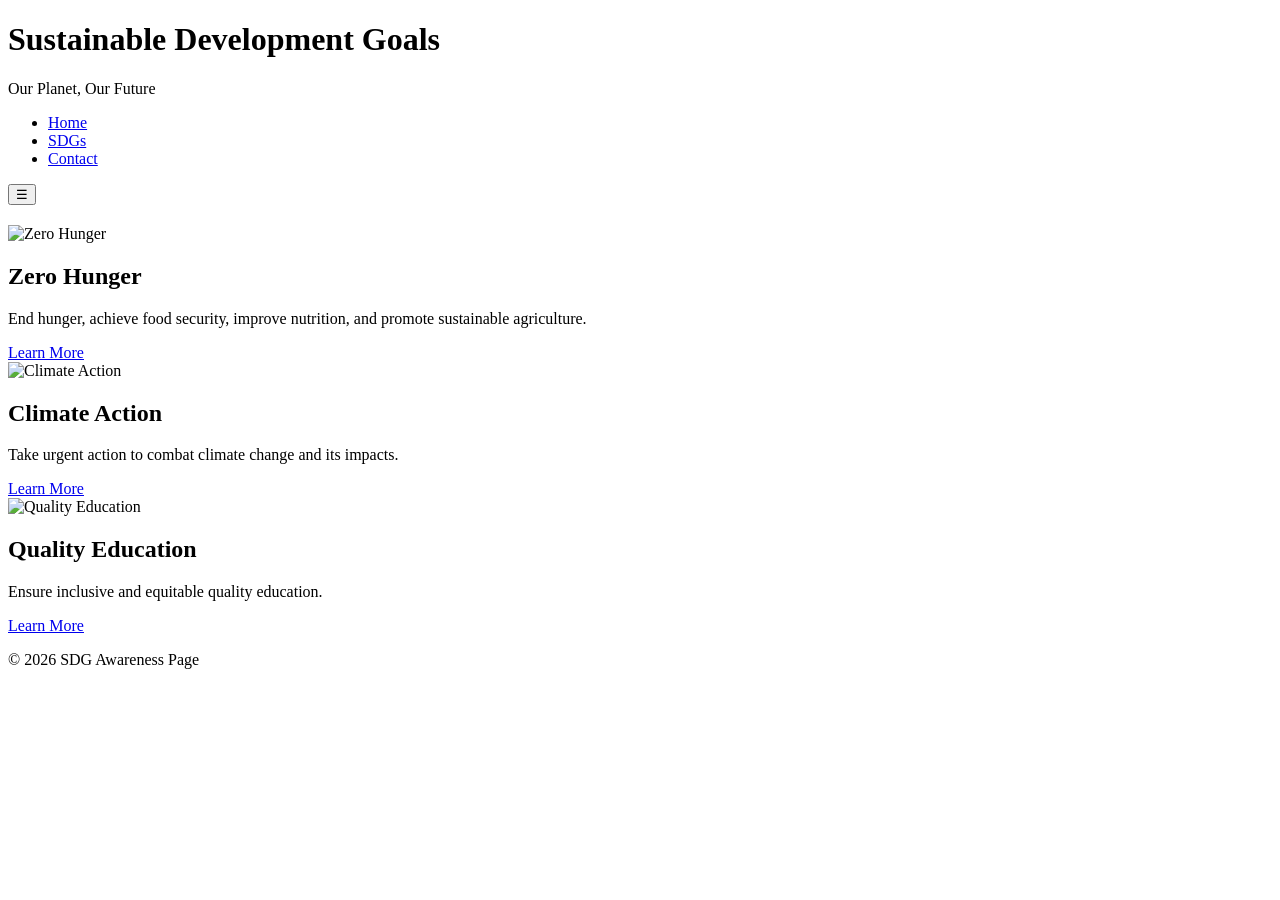
==== index.html @ b655a16e "Fix image paths in index.html" ====
<!DOCTYPE html>
<html lang="en">
<head>
    <meta charset="UTF-8">
    <meta name="viewport" content="width=device-width, initial-scale=1.0">
    <meta name="description" content="SDG Awareness - Zero Hunger, Climate Action, Quality Education">
    <title>SDG Cards</title>
    <link rel="stylesheet" href="style.css">
</head>
<body>

<header class="top-header">
    <h1>Sustainable Development Goals</h1>
    <p class="subtitle">Our Planet, Our Future</p>

    <!-- NAVIGATION -->
    <nav>
        <ul id="menu">
            <li><a href="index.html">Home</a></li>
            <li><a href="about.html">SDGs</a></li>
            <li><a href="contact.html">Contact</a></li>
        </ul>
        <button onclick="toggleMenu()">☰</button>
    </nav>
</header>

<section class="hero">
    <h2 id="greeting"></h2>
</section>

<div class="container">

    <div class="card">
        <img src="\images\zero_hunger.gif" alt="Zero Hunger">
        <h2>Zero Hunger</h2>
        <p>End hunger, achieve food security, improve nutrition, and promote sustainable agriculture.</p>
        <a href="https://sdgs.un.org/goals/goal2" target="_blank" class="btn">Learn More</a>
    </div>

    <div class="card">
        <img src="\images\climate_action.gif" alt="Climate Action">
        <h2>Climate Action</h2>
        <p>Take urgent action to combat climate change and its impacts.</p>
        <a href="https://sdgs.un.org/goals/goal13" target="_blank" class="btn">Learn More</a>
    </div>

    <div class="card">
        <img src="\images\quality_education.gif" alt="Quality Education">
        <h2>Quality Education</h2>
        <p>Ensure inclusive and equitable quality education.</p>
        <a href="https://sdgs.un.org/goals/goal4" target="_blank" class="btn">Learn More</a>
    </div>

</div>

<footer>
    <p>© 2026 SDG Awareness Page</p>
</footer>

<script src="script.js"></script>
</body>
</html>
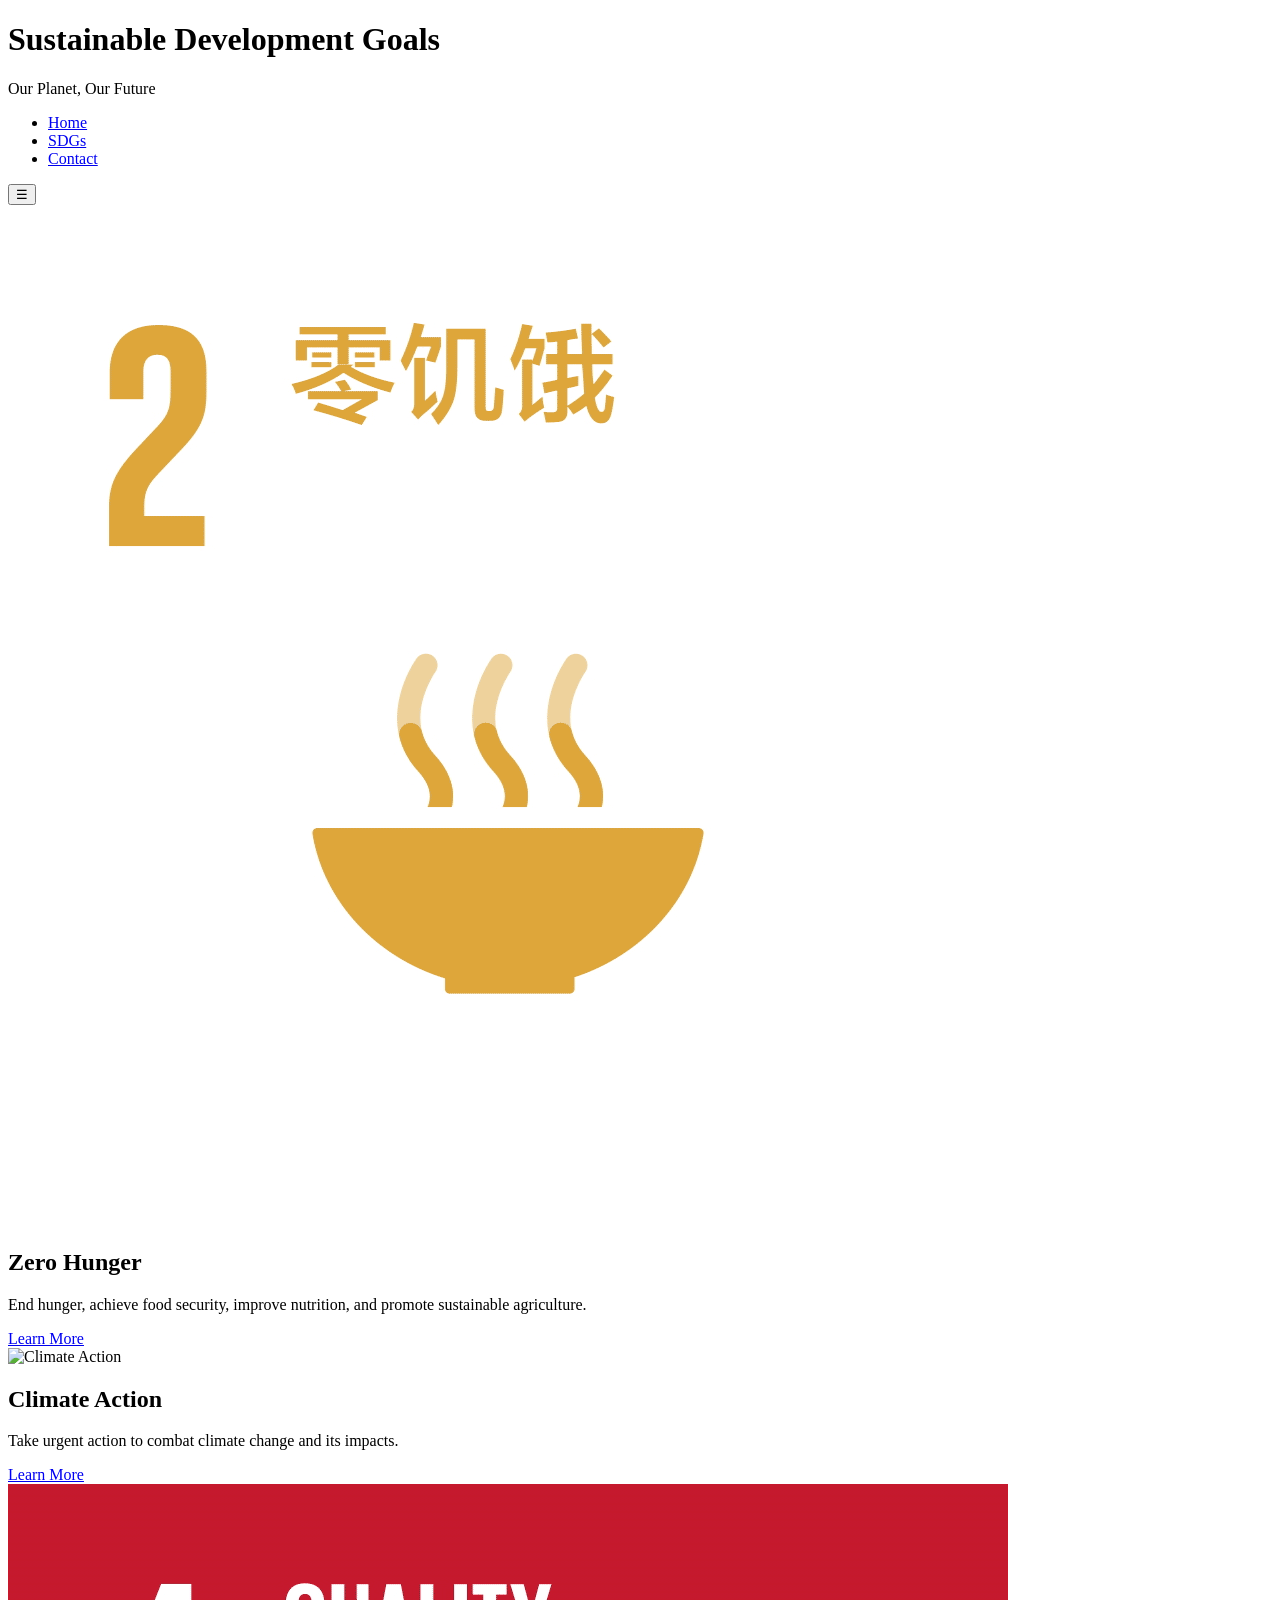
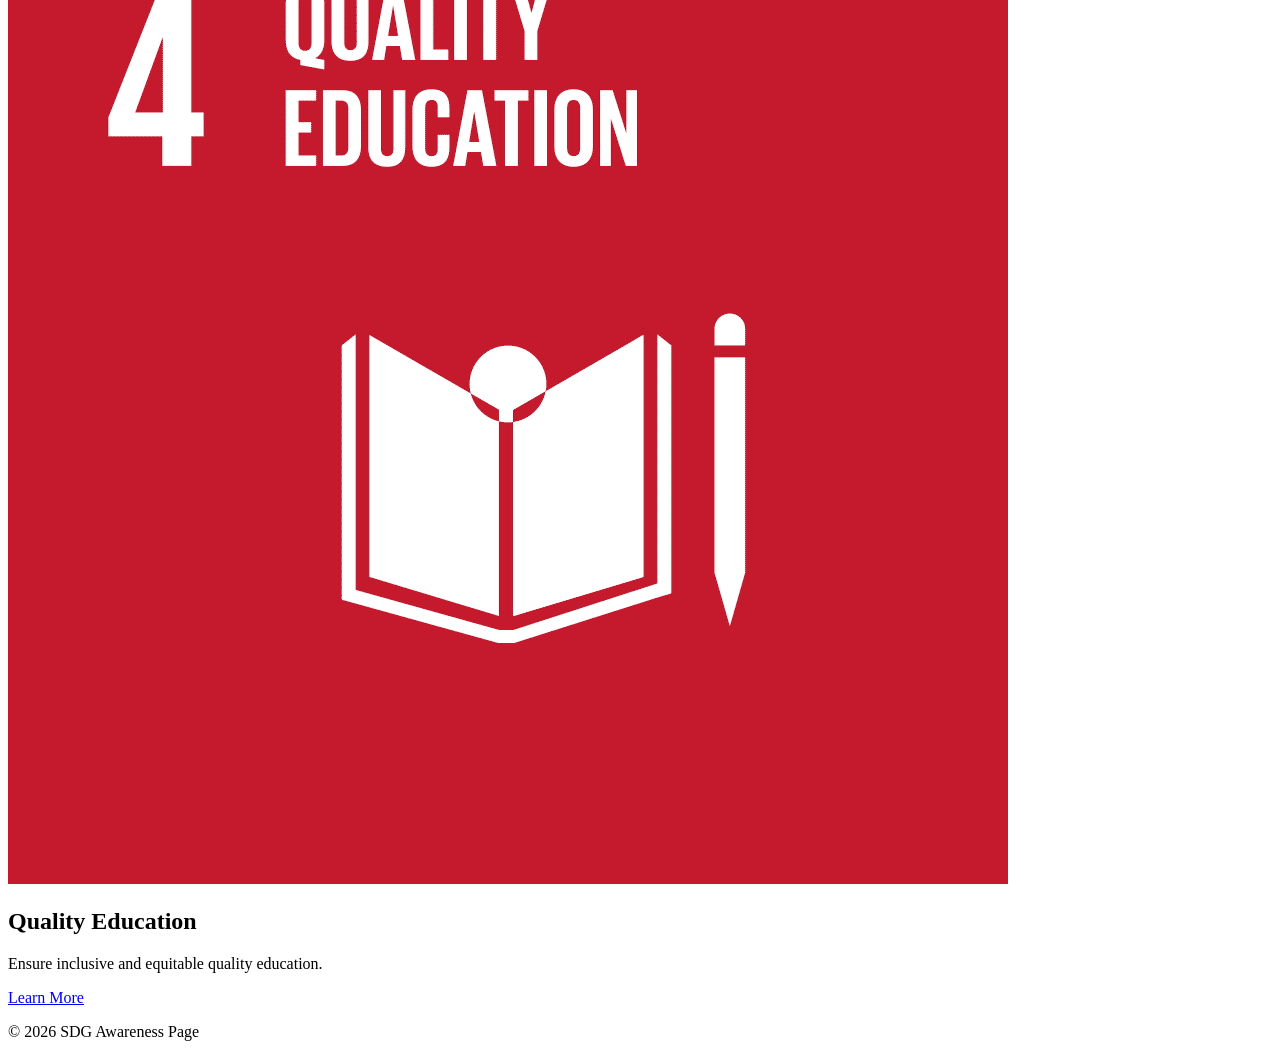
==== commit a5bd5a62: "Fix HTML entity encoding in index.html" ====
--- a/index.html
+++ b/index.html
@@ -31,21 +31,21 @@
 <div class="container">
 
     <div class="card">
-        <img src="\images\zero_hunger.gif" alt="Zero Hunger">
+        <img src="\Images\zero_hunger.gif" alt="Zero Hunger">
         <h2>Zero Hunger</h2>
         <p>End hunger, achieve food security, improve nutrition, and promote sustainable agriculture.</p>
         <a href="https://sdgs.un.org/goals/goal2" target="_blank" class="btn">Learn More</a>
     </div>
 
     <div class="card">
-        <img src="\images\climate_action.gif" alt="Climate Action">
+        <img src="\Images\climate_action.gif" alt="Climate Action">
         <h2>Climate Action</h2>
         <p>Take urgent action to combat climate change and its impacts.</p>
         <a href="https://sdgs.un.org/goals/goal13" target="_blank" class="btn">Learn More</a>
     </div>
 
     <div class="card">
-        <img src="\images\quality_education.gif" alt="Quality Education">
+        <img src="\Images\quality_education.gif" alt="Quality Education">
         <h2>Quality Education</h2>
         <p>Ensure inclusive and equitable quality education.</p>
         <a href="https://sdgs.un.org/goals/goal4" target="_blank" class="btn">Learn More</a>
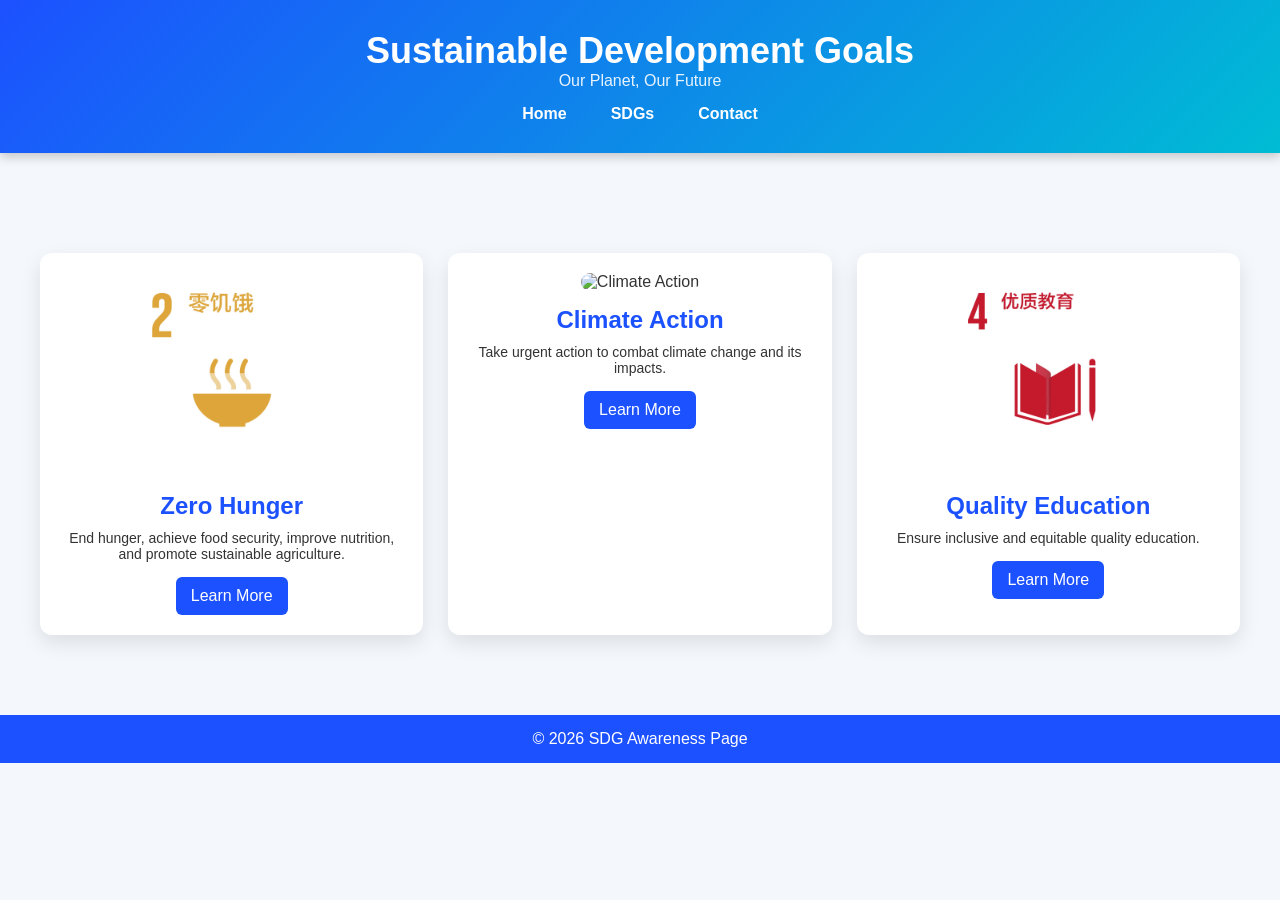
==== commit abdbbd14: "Fix HTML formatting and update stylesheet link" ====
--- a/index.html
+++ b/index.html
@@ -5,7 +5,7 @@
     <meta name="viewport" content="width=device-width, initial-scale=1.0">
     <meta name="description" content="SDG Awareness - Zero Hunger, Climate Action, Quality Education">
     <title>SDG Cards</title>
-    <link rel="stylesheet" href="style.css">
+    <link rel="stylesheet" href="Style.css">
 </head>
 <body>
 
--- a/Style.css
+++ b/Style.css
@@ -0,0 +1,208 @@
+
+* {
+    margin: 0;
+    padding: 0;
+    box-sizing: border-box;
+}
+
+
+body {
+    font-family: 'Segoe UI', Tahoma, sans-serif;
+    background: #f4f7fb;
+    color: #333;
+}
+
+
+.top-header {
+    background: linear-gradient(135deg, #1c51ff, #00bcd4);
+    color: white;
+    text-align: center;
+    padding: 30px 20px;
+    box-shadow: 0 4px 10px rgba(0,0,0,0.2);
+}
+
+.top-header h1 {
+    font-size: 36px;
+}
+
+.subtitle {
+    font-size: 16px;
+    opacity: 0.9;
+}
+
+
+nav {
+    margin-top: 15px;
+}
+
+nav ul {
+    display: flex;
+    justify-content: center;
+    gap: 20px;
+    list-style: none;
+}
+
+nav a {
+    text-decoration: none;
+    color: white;
+    font-weight: 600;
+    padding: 8px 12px;
+    transition: 0.3s;
+}
+
+nav a:hover {
+    background: rgba(255,255,255,0.2);
+    border-radius: 5px;
+}
+
+nav button {
+    display: none;
+}
+
+
+.hero {
+    text-align: center;
+    padding: 30px;
+    font-size: 22px;
+    font-weight: 500;
+}
+
+
+.container {
+    display: grid;
+    grid-template-columns: repeat(auto-fit, minmax(280px, 1fr));
+    gap: 25px;
+    padding: 40px;
+}
+
+
+.card {
+    background: white;
+    border-radius: 12px;
+    padding: 20px;
+    text-align: center;
+    box-shadow: 0 8px 20px rgba(0,0,0,0.1);
+    transition: 0.3s;
+}
+
+.card:hover {
+    transform: translateY(-10px);
+}
+
+.card img {
+    width: 100%;
+    height: 200px;
+    object-fit: contain;
+    border-radius: 10px;
+}
+
+.card h2 {
+    margin: 15px 0 10px;
+    color: #1c51ff;
+}
+
+.card p {
+    font-size: 14px;
+    margin-bottom: 15px;
+}
+
+
+.btn {
+    display: inline-block;
+    padding: 10px 15px;
+    background: #1c51ff;
+    color: white;
+    text-decoration: none;
+    border-radius: 6px;
+    transition: 0.3s;
+}
+
+.btn:hover {
+    background: #003bb5;
+}
+
+
+form {
+    width: 320px;
+    margin: 40px auto;
+    background: white;
+    padding: 20px;
+    border-radius: 10px;
+    box-shadow: 0 6px 15px rgba(0,0,0,0.1);
+}
+
+input {
+    width: 100%;
+    padding: 10px;
+    margin-bottom: 10px;
+    border-radius: 5px;
+    border: 1px solid #ccc;
+}
+
+button {
+    width: 100%;
+    padding: 10px;
+    background: #1c51ff;
+    color: white;
+    border: none;
+    border-radius: 5px;
+    cursor: pointer;
+}
+
+button:hover {
+    background: #003bb5;
+}
+
+
+#message {
+    margin-top: 10px;
+    font-weight: bold;
+    text-align: center;
+}
+
+
+footer {
+    background: #1c51ff;
+    color: white;
+    text-align: center;
+    padding: 15px;
+    margin-top: 40px;
+}
+
+
+@media (max-width: 600px) {
+    .top-header h1 {
+        font-size: 24px;
+    }
+
+    .container {
+        padding: 20px;
+    }
+}
+
+.contact-note {
+    width: 320px;
+    margin: 20px auto;
+    padding: 15px;
+    background: #e8f0ff;
+    border-left: 5px solid #1c51ff;
+    border-radius: 5px;
+    font-size: 14px;
+    color: #333;
+}
+
+
+.contact-note p {
+    text-align: center;
+    line-height: 1.5;
+}
+
+textarea {
+    width: 100%;
+    padding: 10px;
+    margin-bottom: 10px;
+    border-radius: 5px;
+    border: 1px solid #ccc;
+    resize: none;
+    height: 100px;
+}
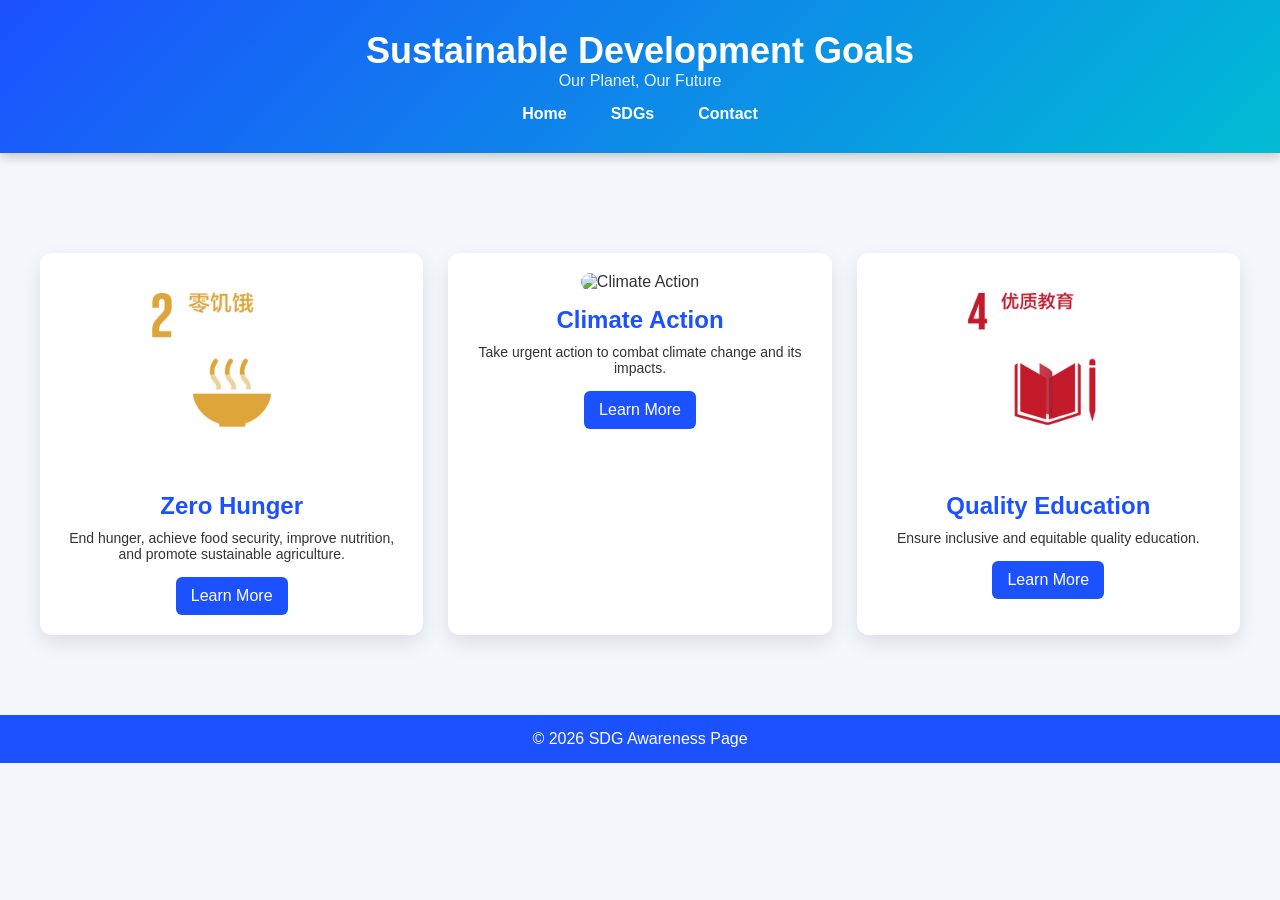
==== commit 7de8da21: "Update index.html" ====
--- a/index.html
+++ b/index.html
@@ -5,7 +5,7 @@
     <meta name="viewport" content="width=device-width, initial-scale=1.0">
     <meta name="description" content="SDG Awareness - Zero Hunger, Climate Action, Quality Education">
     <title>SDG Cards</title>
-    <link rel="stylesheet" href="Style.css">
+    <link rel="stylesheet" href="/Style.css">
 </head>
 <body>
 
@@ -31,21 +31,21 @@
 <div class="container">
 
     <div class="card">
-        <img src="\Images\zero_hunger.gif" alt="Zero Hunger">
+        <img src="/Images/zero_hunger.gif" alt="Zero Hunger">
         <h2>Zero Hunger</h2>
         <p>End hunger, achieve food security, improve nutrition, and promote sustainable agriculture.</p>
         <a href="https://sdgs.un.org/goals/goal2" target="_blank" class="btn">Learn More</a>
     </div>
 
     <div class="card">
-        <img src="\Images\climate_action.gif" alt="Climate Action">
+        <img src="/Images/climate_action.gif" alt="Climate Action">
         <h2>Climate Action</h2>
         <p>Take urgent action to combat climate change and its impacts.</p>
         <a href="https://sdgs.un.org/goals/goal13" target="_blank" class="btn">Learn More</a>
     </div>
 
     <div class="card">
-        <img src="\Images\quality_education.gif" alt="Quality Education">
+        <img src="/Images/quality_education.gif" alt="Quality Education">
         <h2>Quality Education</h2>
         <p>Ensure inclusive and equitable quality education.</p>
         <a href="https://sdgs.un.org/goals/goal4" target="_blank" class="btn">Learn More</a>
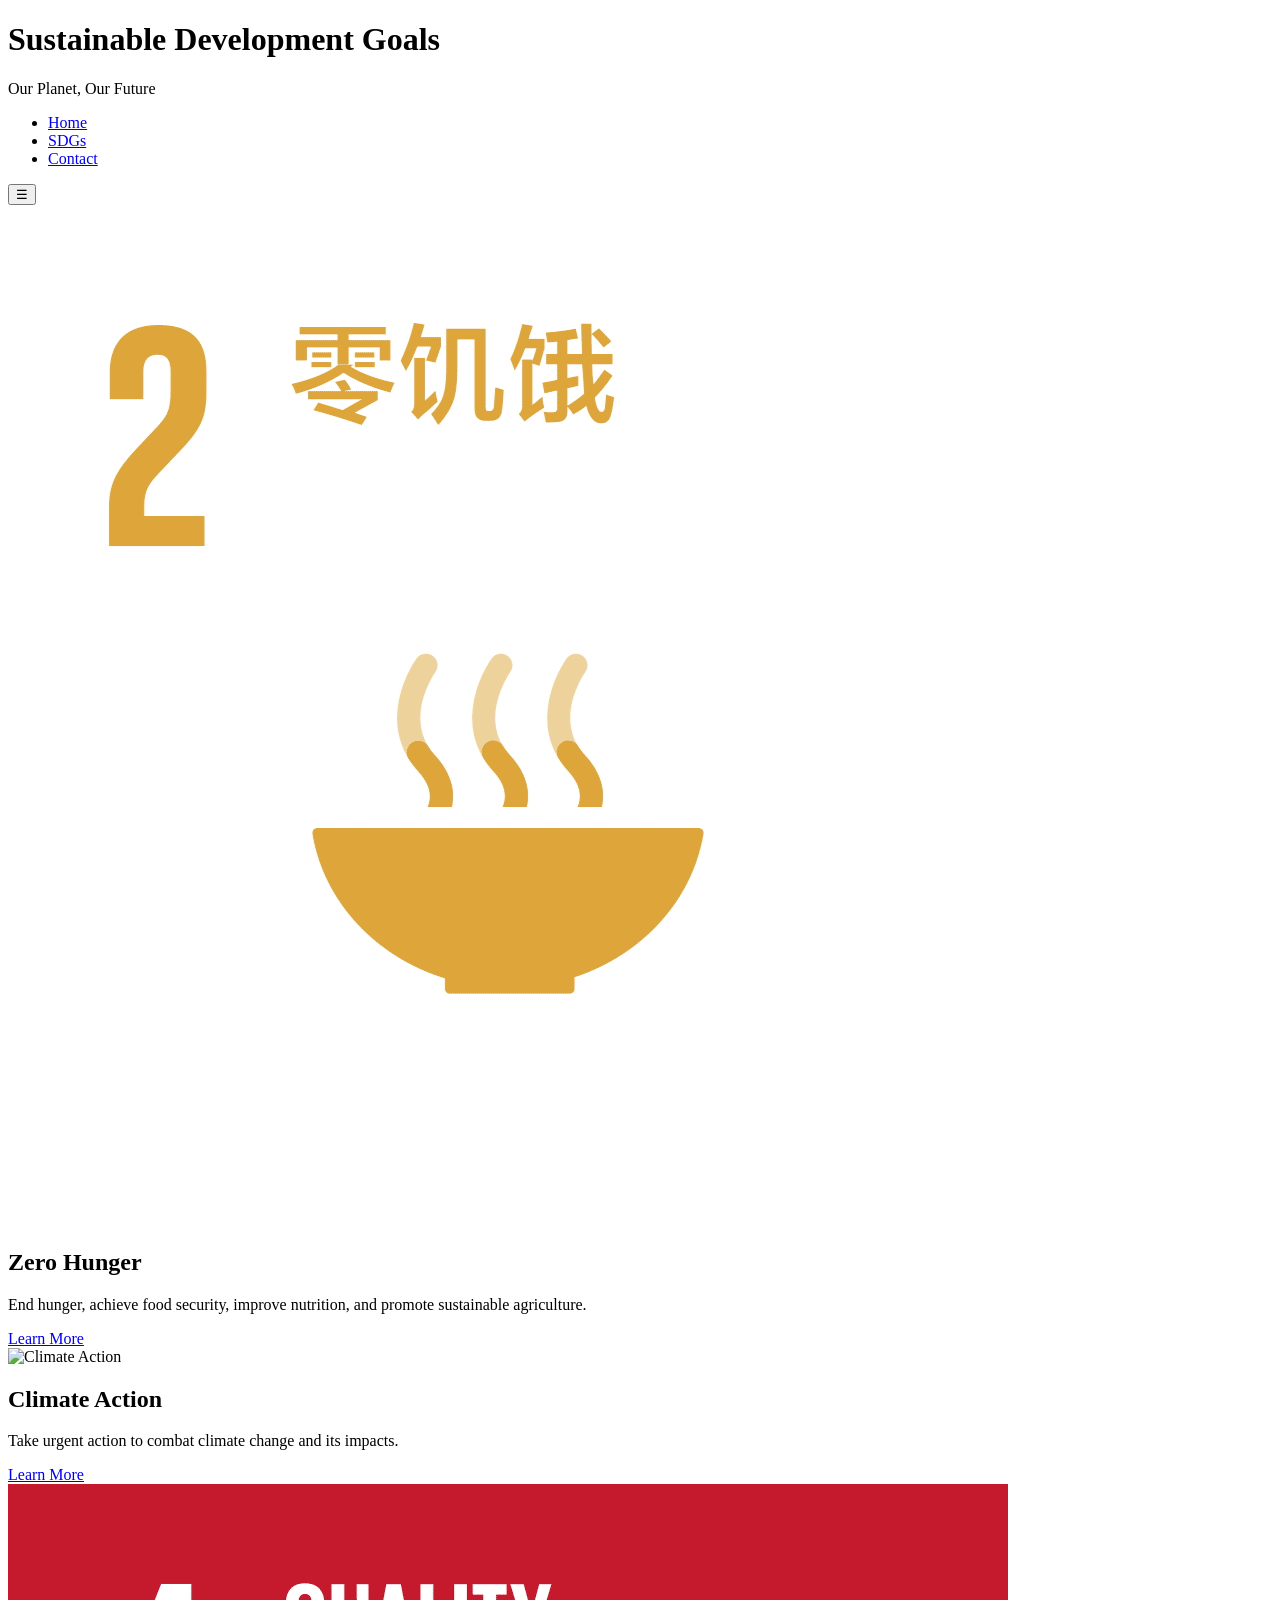
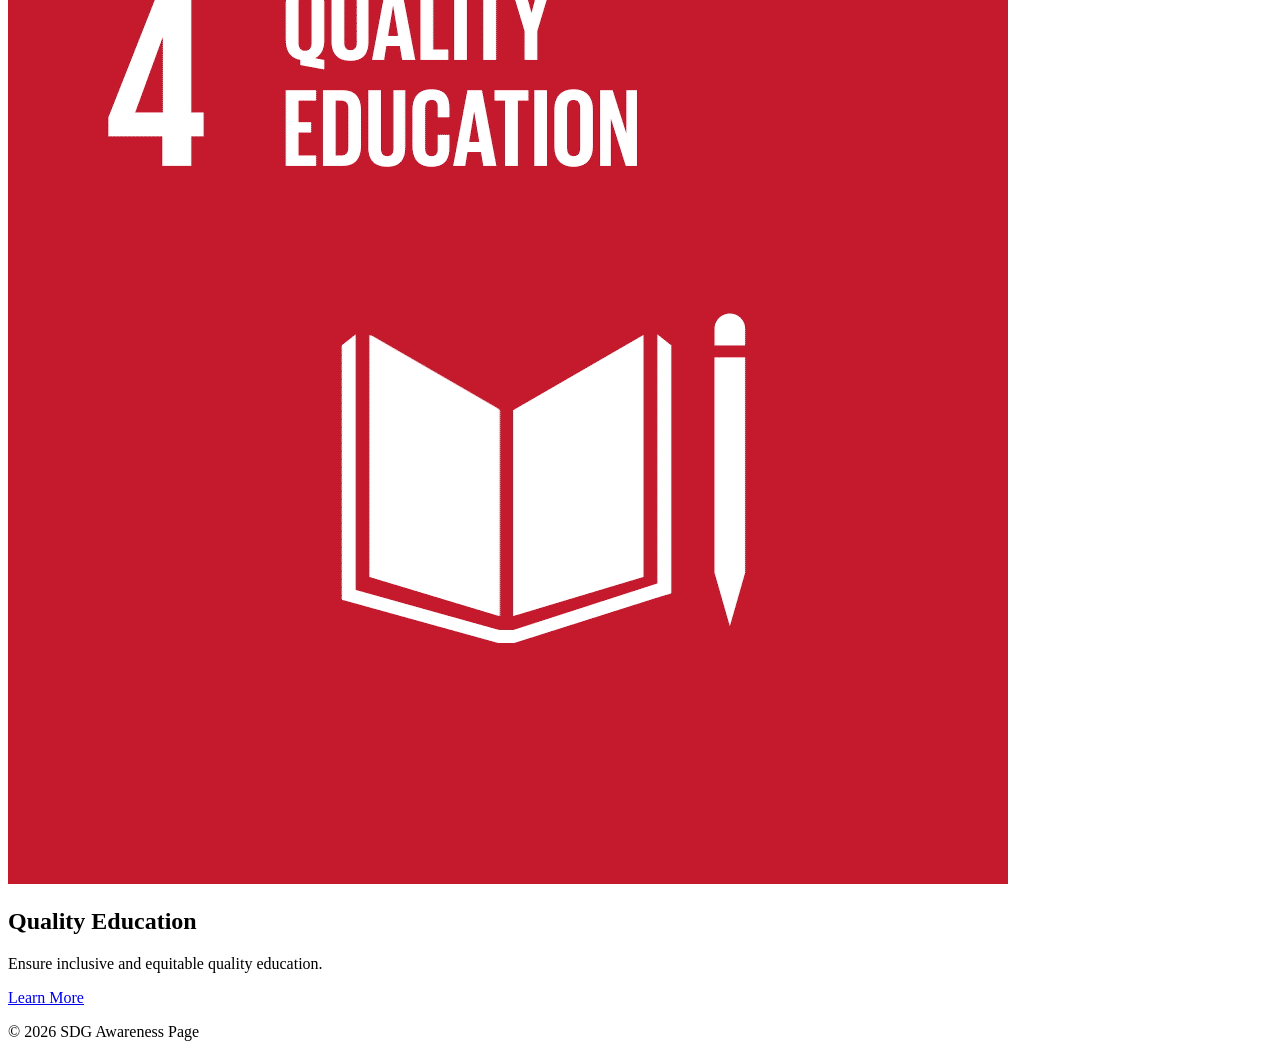
==== commit bcfccc9c: "Update index.html" ====
--- a/index.html
+++ b/index.html
@@ -5,7 +5,8 @@
     <meta name="viewport" content="width=device-width, initial-scale=1.0">
     <meta name="description" content="SDG Awareness - Zero Hunger, Climate Action, Quality Education">
     <title>SDG Cards</title>
-    <link rel="stylesheet" href="/Style.css">
+    <meta http-equiv=“X-UA-Compatible” content=“ie=edge”>
+    <link rel="stylesheet" type=“text/css” href="/Style.css">
 </head>
 <body>
 
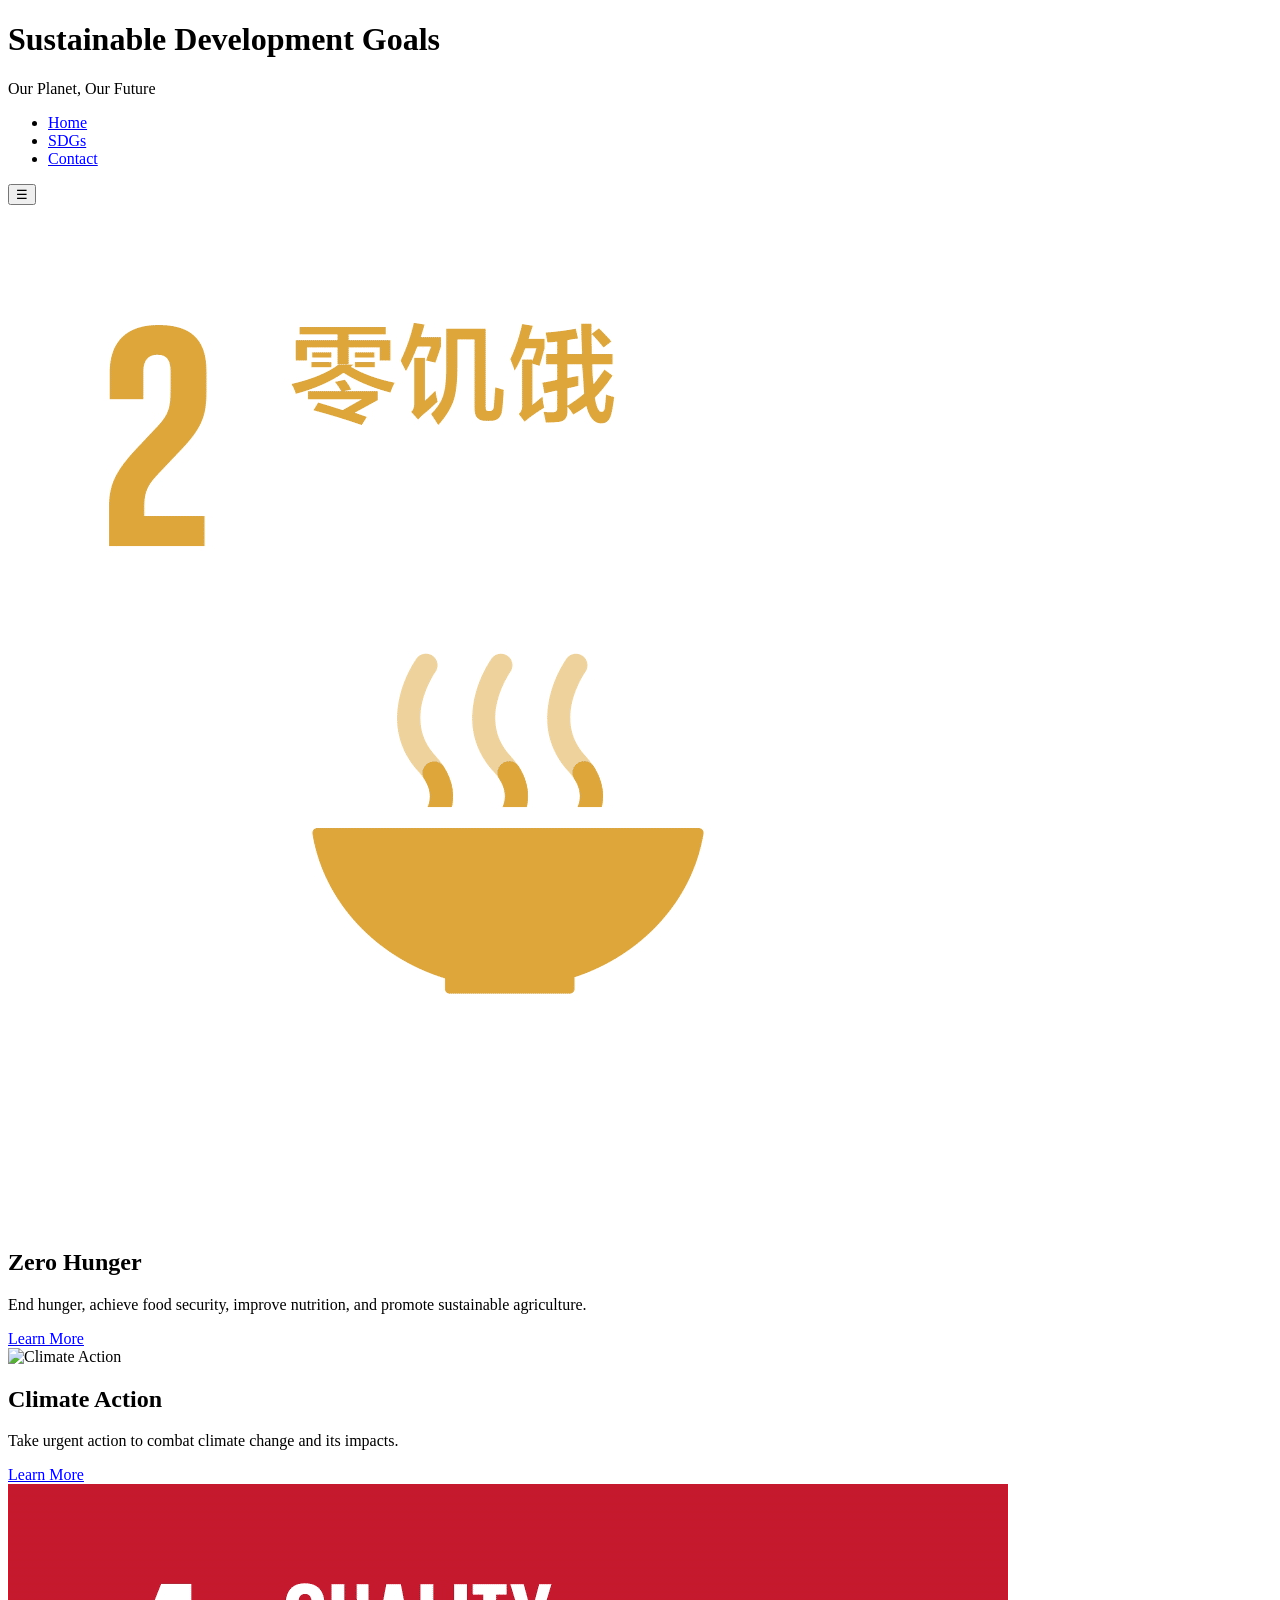
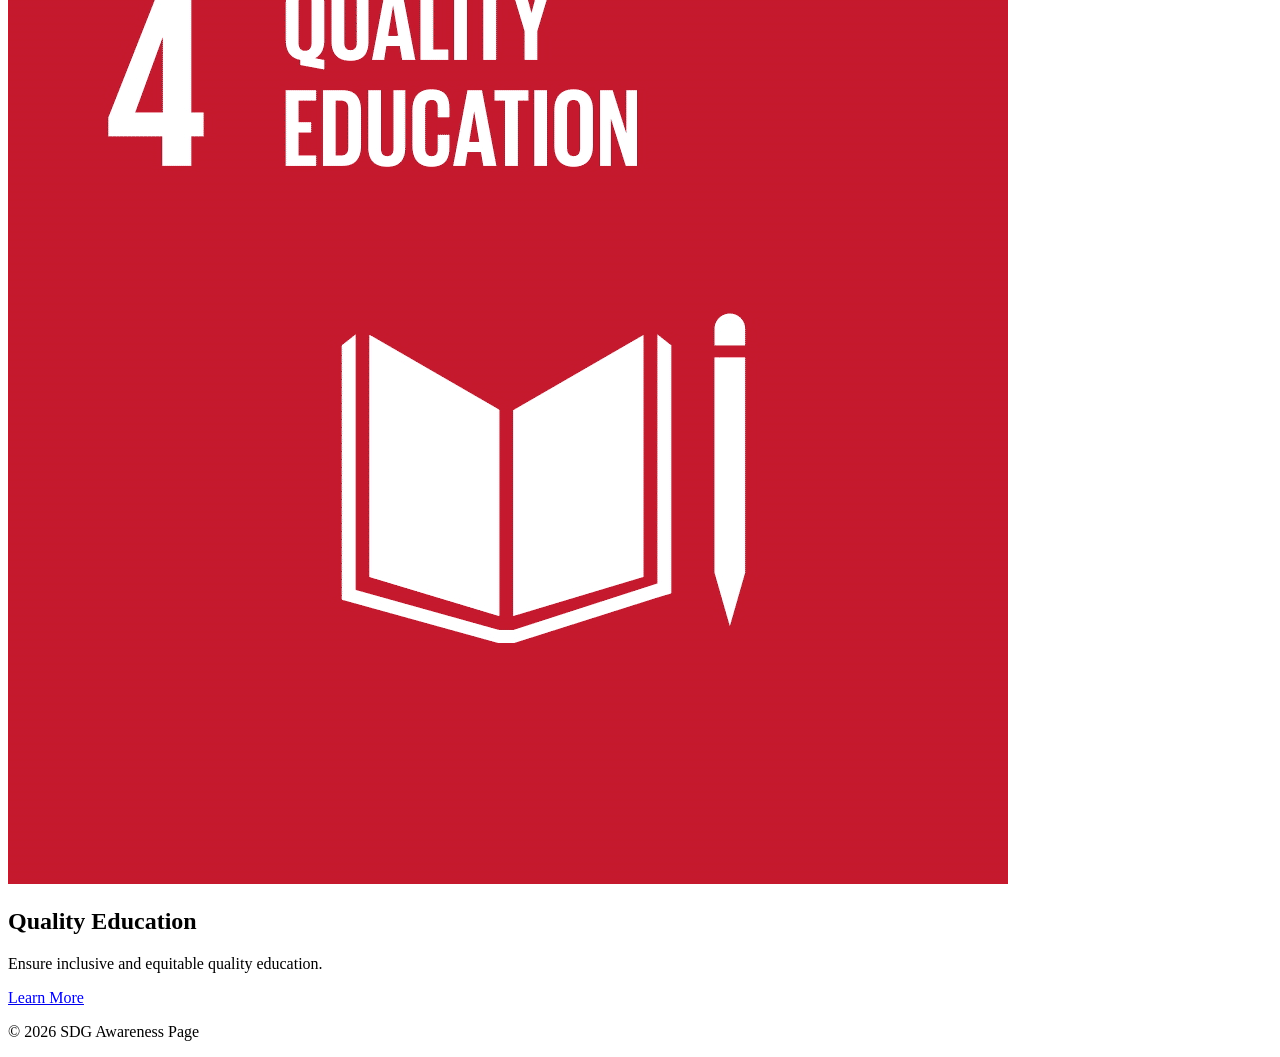
==== commit 5432e8f1: "Update index.html" ====
--- a/index.html
+++ b/index.html
@@ -6,7 +6,7 @@
     <meta name="description" content="SDG Awareness - Zero Hunger, Climate Action, Quality Education">
     <title>SDG Cards</title>
     <meta http-equiv=“X-UA-Compatible” content=“ie=edge”>
-    <link rel="stylesheet" type=“text/css” href="/Style.css">
+    <link rel="stylesheet" type=“text/css” href="Style.css">
 </head>
 <body>
 
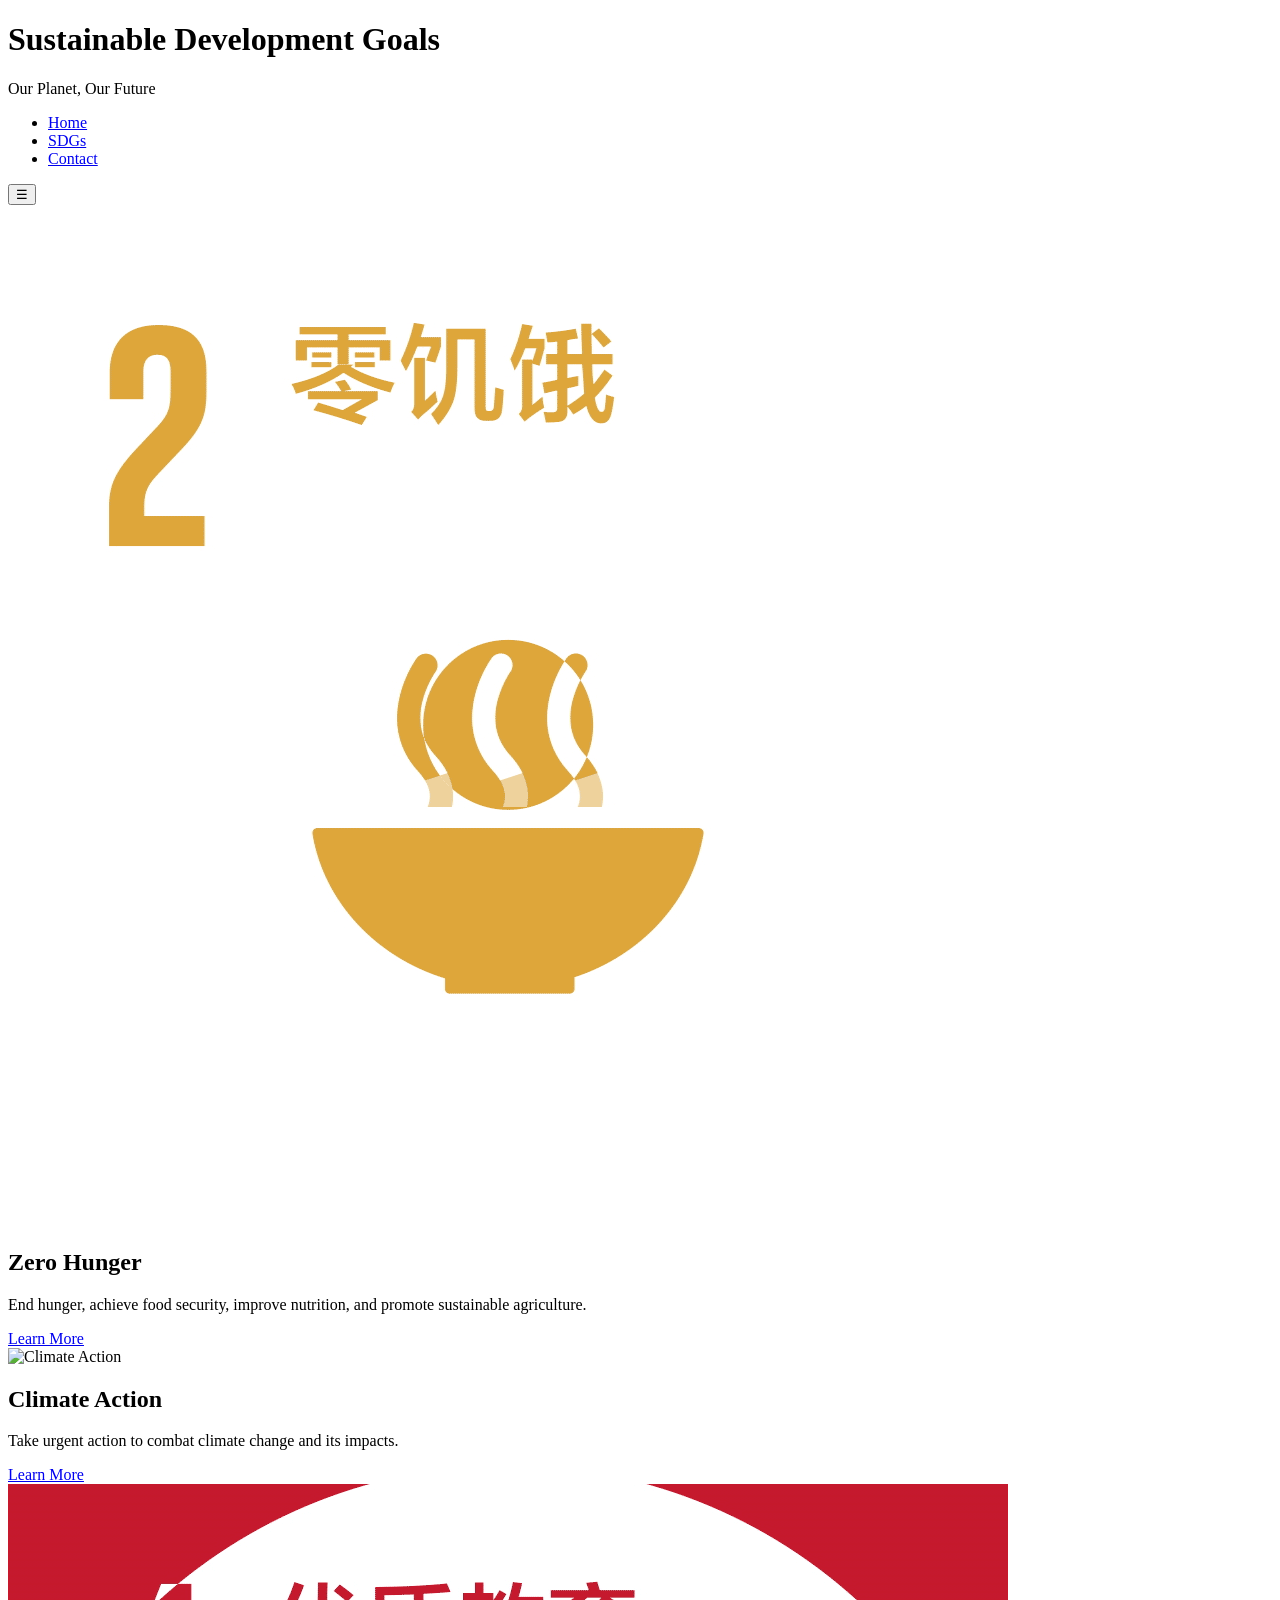
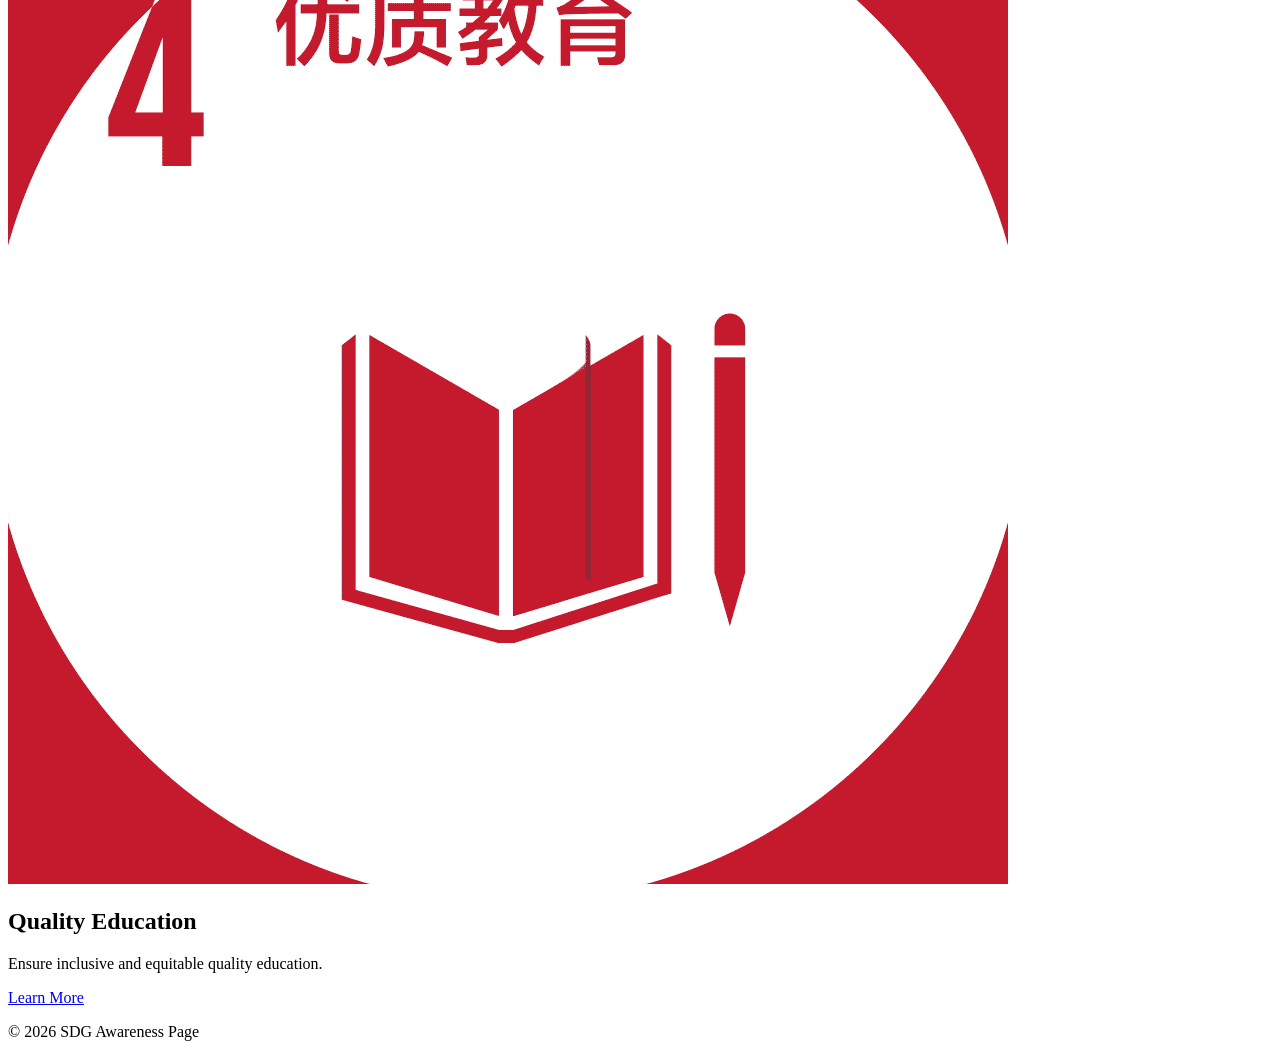
==== commit 6d205d8a: "Update index.html" ====
--- a/index.html
+++ b/index.html
@@ -6,7 +6,7 @@
     <meta name="description" content="SDG Awareness - Zero Hunger, Climate Action, Quality Education">
     <title>SDG Cards</title>
     <meta http-equiv=“X-UA-Compatible” content=“ie=edge”>
-    <link rel="stylesheet" type=“text/css” href="Style.css">
+    <link rel="stylesheet" type=“text/css” href="./Style.css">
 </head>
 <body>
 
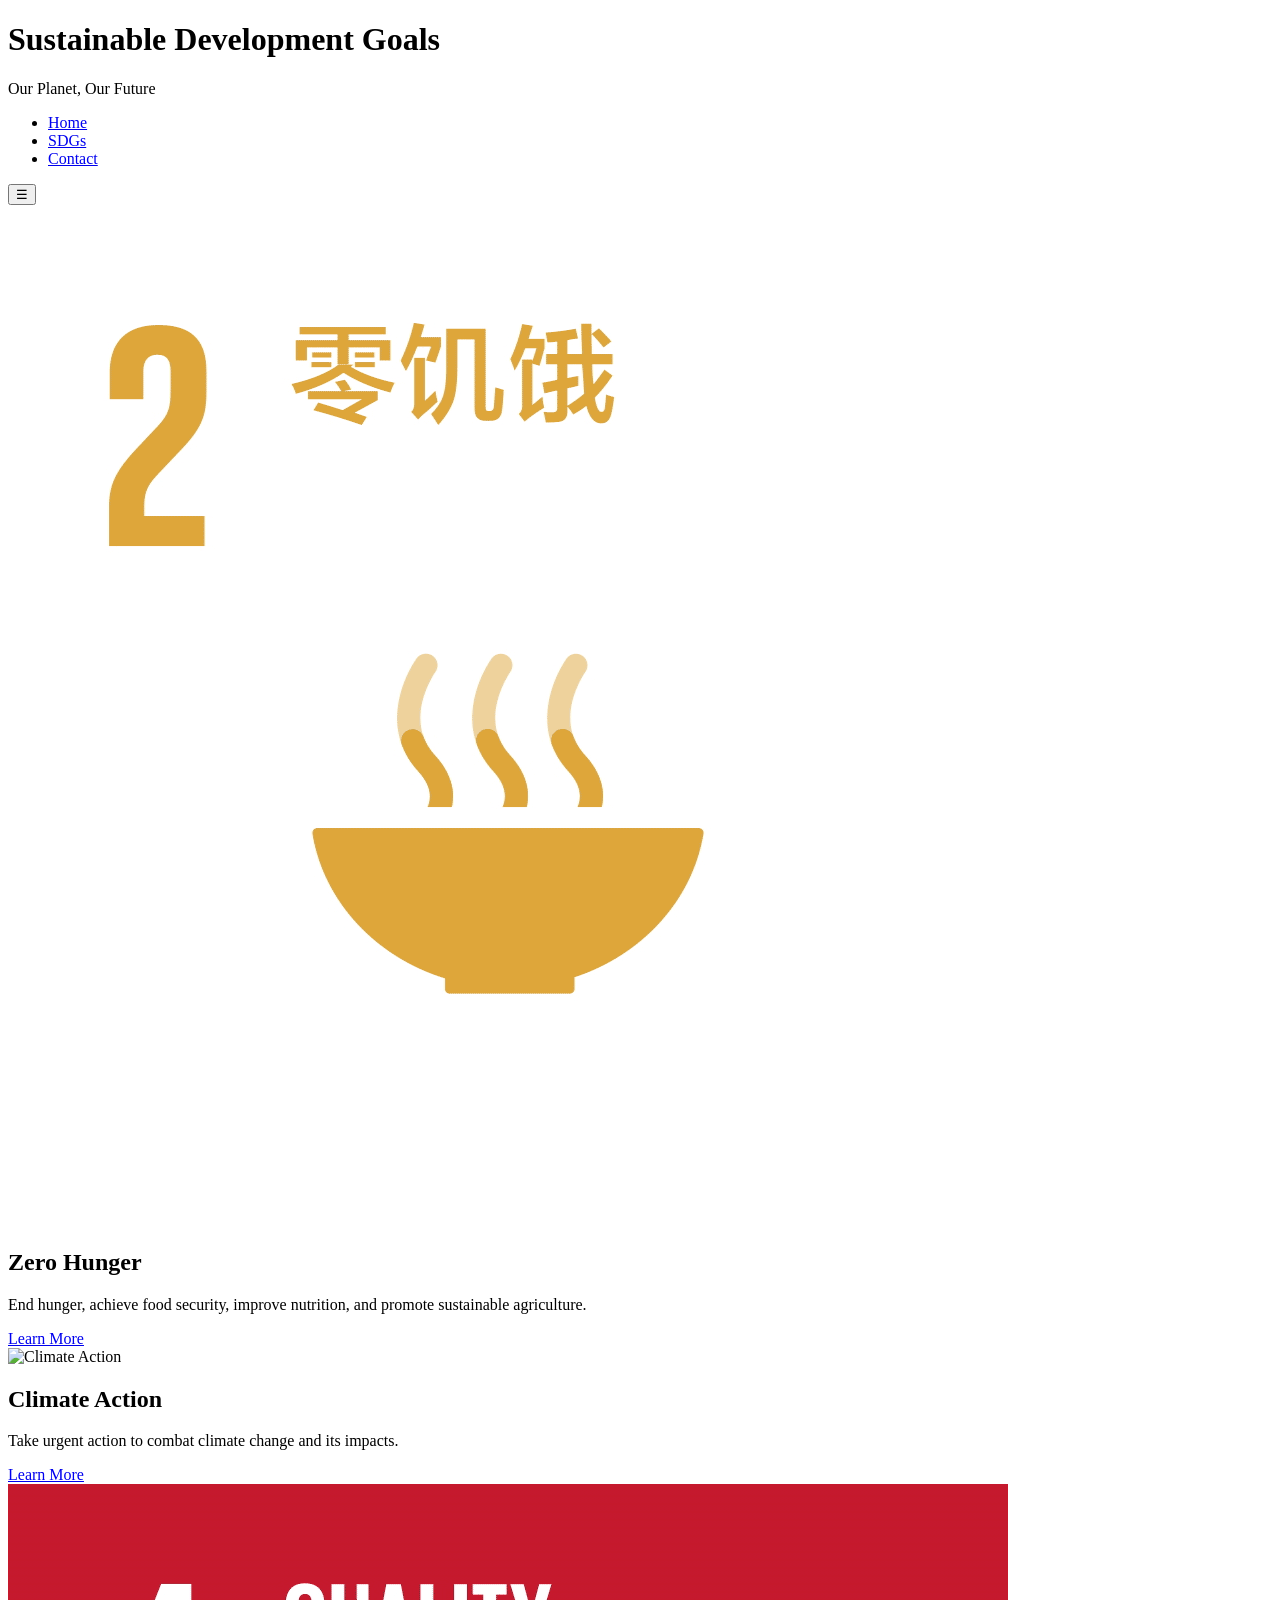
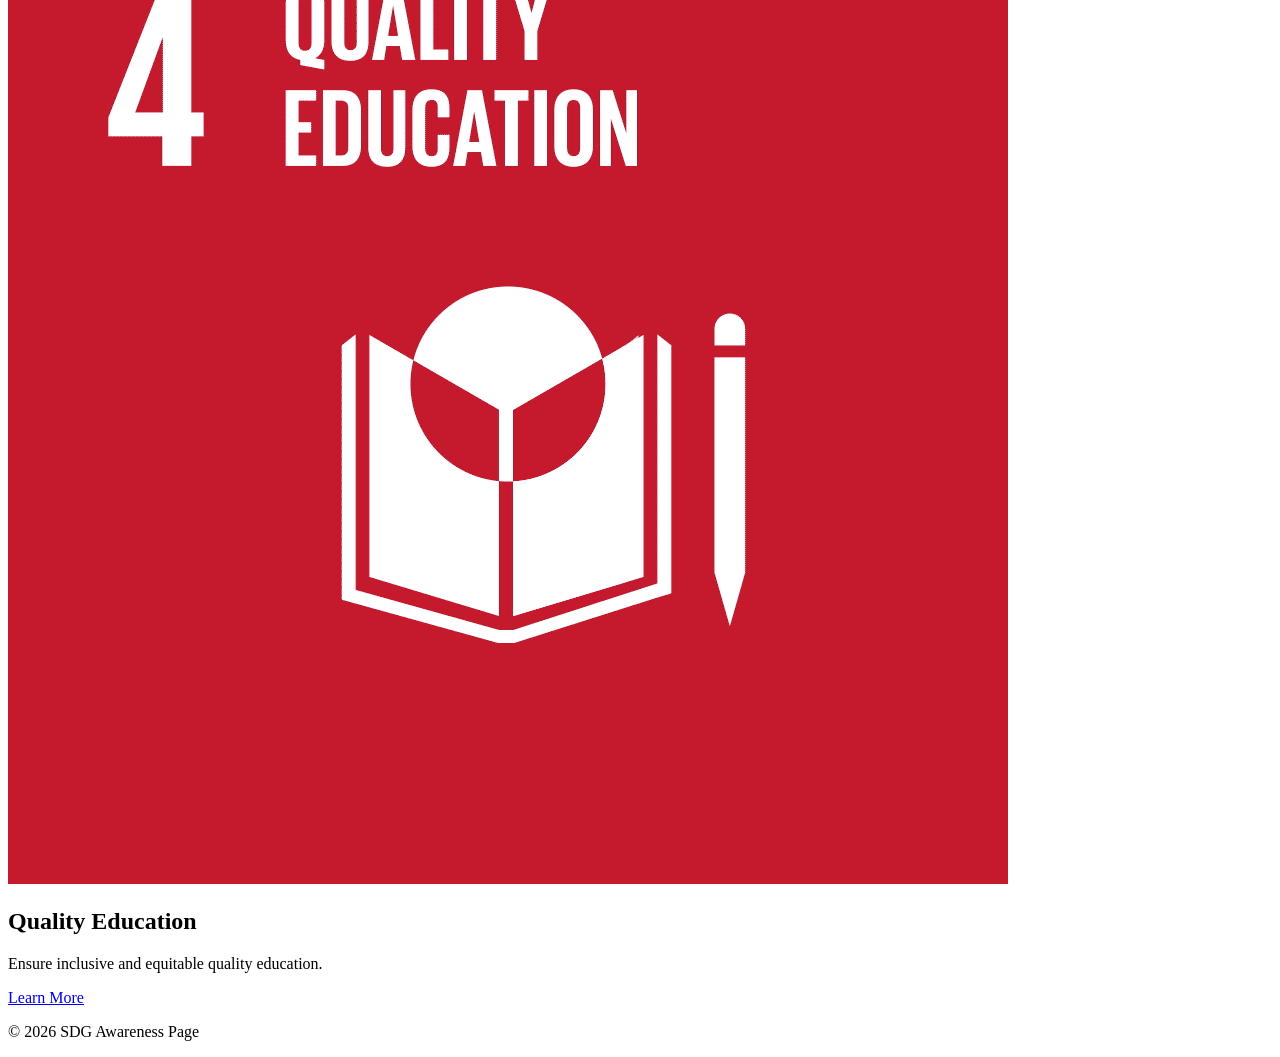
==== commit 11687447: "Update index.html" ====
--- a/index.html
+++ b/index.html
@@ -6,7 +6,7 @@
     <meta name="description" content="SDG Awareness - Zero Hunger, Climate Action, Quality Education">
     <title>SDG Cards</title>
     <meta http-equiv=“X-UA-Compatible” content=“ie=edge”>
-    <link rel="stylesheet" type=“text/css” href="./Style.css">
+    <link rel="stylesheet" type=“text/css” href="/Style.css">
 </head>
 <body>
 
